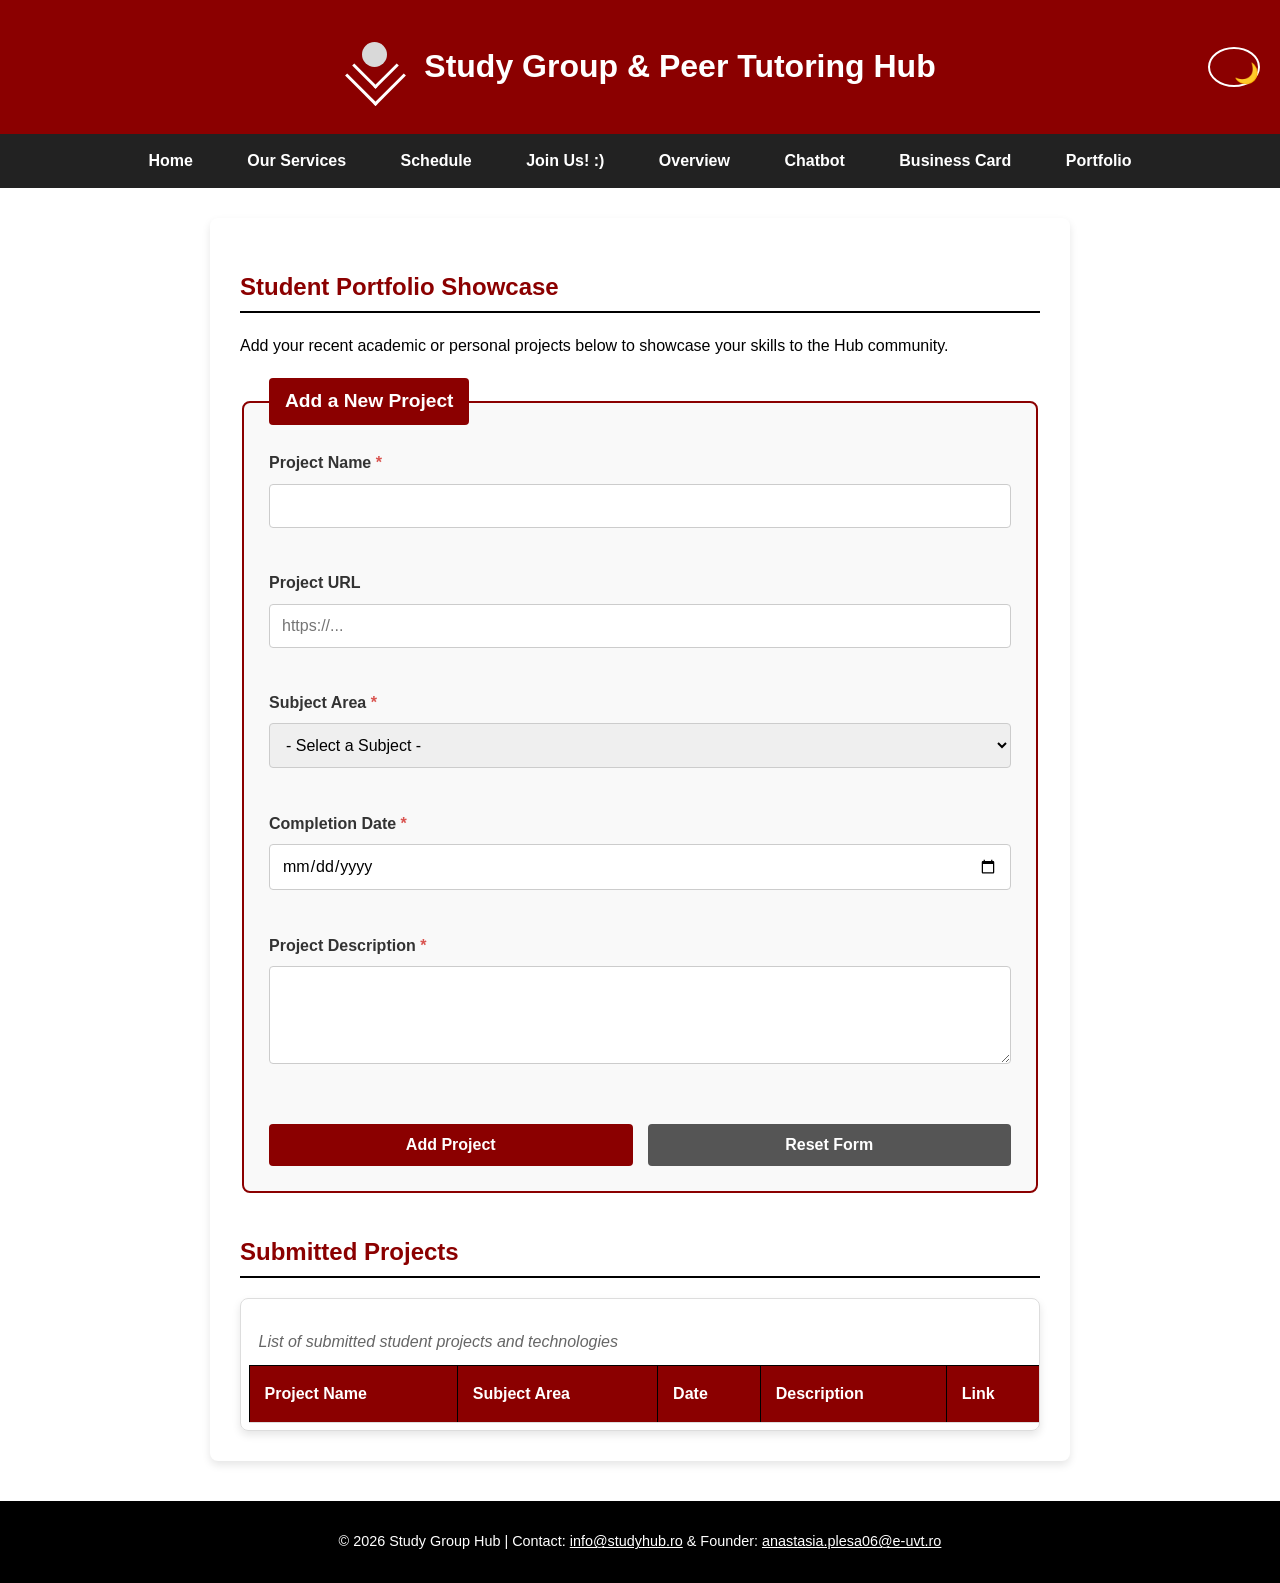
==== cv.html @ 58c24cd5 "Add files via upload" ====
<!DOCTYPE html>
<html lang="en">
<head>
    <meta charset="UTF-8">
    <meta name="viewport" content="width=device-width, initial-scale=1.0">
    <meta name="description" content="Submit and view personal projects on the Study Group Hub Portfolio.">
    <title>Portfolio & CV | Study Group Hub</title>
    <link rel="stylesheet" href="style.css">
    <link rel="stylesheet" href="cv.css">
</head>
<body>

    <a href="#main-content" class="skip-link">Skip to main content!</a>

    <header>
        <div class="css-logo">
            <div class="logo-head"></div>
            <div class="logo-book-outer"></div>
            <div class="logo-book-inner"></div>
        </div>
        <h1>Study Group & Peer Tutoring Hub</h1>
        <button id="dark-mode-toggle" aria-label="Toggle Dark Mode">🌙</button>
    </header>

    <nav>
        <ul>
            <li><a href="index.html">Home</a></li>
            <li><a href="about.html">Our Services</a></li>
            <li><a href="schedule.html">Schedule</a></li>
            <li><a href="contact.html">Join Us! :)</a></li>
            <li><a href="overview.html">Overview</a></li>
            <li><a href="chatbot.html">Chatbot</a></li>
            <li><a href="card.html">Business Card</a></li>
            <li><a href="cv.html">Portfolio</a></li> 
        </ul>
    </nav>

    <main id="main-content">
        
        <section class="reveal">
            <h2>Student Portfolio Showcase</h2>
            <p>Add your recent academic or personal projects below to showcase your skills to the Hub community.</p>
        </section>

        <section class="reveal">
            <form id="project-form" novalidate>
                <fieldset>
                    <legend>Add a New Project</legend>

                    <div class="form-group">
                        <label for="proj-name">Project Name <span class="required">*</span></label>
                        <input type="text" id="proj-name" name="proj-name" aria-describedby="name-error" required>
                        <span id="name-error" class="error-message" aria-live="polite"></span>
                    </div>

                    <div class="form-group">
                        <label for="proj-url">Project URL</label>
                        <input type="url" id="proj-url" name="proj-url" aria-describedby="url-error" placeholder="https://...">
                        <span id="url-error" class="error-message" aria-live="polite"></span>
                    </div>

                    <div class="form-group">
                        <label for="proj-subject">Subject Area <span class="required">*</span></label>
                        <select id="proj-subject" name="proj-subject" aria-describedby="subject-error" required>
                            <option value="">- Select a Subject -</option>
                            <option value="Computer Science">Computer Science & Programming</option>
                            <option value="Psychology/Philosophy">Psychology & Philosophy</option>
                            <option value="German Language">German Projects</option>
                            <option value="English Language">English Projects</option>
                            <option value="Mathematics">Calculus & Mathematics</option>
                            <option value="Other">Other</option>
                        </select>
                        <span id="subject-error" class="error-message" aria-live="polite"></span>
                    </div>

                    <div class="form-group">
                        <label for="proj-date">Completion Date <span class="required">*</span></label>
                        <input type="date" id="proj-date" name="proj-date" aria-describedby="date-error" required>
                        <span id="date-error" class="error-message" aria-live="polite"></span>
                    </div>

                    <div class="form-group">
                        <label for="proj-desc">Project Description <span class="required">*</span></label>
                        <textarea id="proj-desc" name="proj-desc" rows="4" aria-describedby="desc-error" required></textarea>
                        <span id="desc-error" class="error-message" aria-live="polite"></span>
                    </div>

                    <div class="form-actions">
                        <button type="submit" id="submit-btn">Add Project</button>
                        <button type="reset" id="reset-btn" class="secondary-btn">Reset Form</button>
                    </div>
                </fieldset>
            </form>
        </section>

        <section class="table-section reveal">
            <h2>Submitted Projects</h2>
            <div class="table-wrapper">
                <table id="projects-table">
                    <caption>List of submitted student projects and technologies</caption>
                    <thead>
                        <tr>
                            <th scope="col">Project Name</th>
                            <th scope="col">Subject Area</th>
                            <th scope="col">Date</th>
                            <th scope="col">Description</th>
                            <th scope="col">Link</th>
                        </tr>
                    </thead>
                    <tbody id="project-list">
                        </tbody>
                </table>
            </div>
        </section>
    </main>

    <footer>
        <p>&copy; 2026 Study Group Hub | Contact: <a href="mailto:info@studyhub.ro" style="color: #ffffff;">info@studyhub.ro</a> & Founder: <a href="mailto:anastasia.plesa06@e-uvt.ro" style="color: #ffffff;">anastasia.plesa06@e-uvt.ro</a></p>
    </footer>

    <script src="cv.js"></script>
    <script src="main.js"></script>
</body>
</html>
---- style.css ----
body {
    font-family: Arial, Helvetica, sans-serif;
    line-height: 1.6;
    color: #000000;
    background-color: #ffffff;
    margin: 0;
    padding: 0;
}

header {
    background-color: #8b0000;
    color: #ffffff;
    display: flex;
    align-items: center;
    justify-content: center;
    gap: 20px;
    position: relative;
    padding: 20px 5%;
    margin: 0;
}

footer {
    background-color: #000000;
    color: #ffffff;
    text-align: center;
    padding: 15px 0;
    margin-top: 40px;
    font-size: 0.9em;
}

nav {
    background-color: #222222;
}

nav ul {
    list-style-type: none;
    margin: 0;
    padding: 0;
    text-align: center;
}

nav li {
    display: inline-block;
}

nav a {
    display: block;
    color: #ffffff;
    text-decoration: none;
    padding: 14px 25px;
    font-weight: bold;
}

nav a:hover {
    background-color: #ff3333;
    color: #ffffff;
}

main {
    max-width: 800px;
    margin: 30px auto;
    padding: 30px;
    background-color: #ffffff;
    border-radius: 8px;
    box-shadow: 0 4px 8px rgba(0, 0, 0, 0.1);
}

h2, h3 {
    color: #8b0000;
    border-bottom: 2px solid #000000;
    padding-bottom: 5px;
}

table {
    margin: 2mm;
    border-collapse: collapse;
    width: 95%;
    margin-top: 20px;
}

th, td {
    border: 1px solid #000000;
    padding: 12px;
    text-align: left;
}

th {
    background-color: #8b0000;
    color: #ffffff;
}

tbody tr:nth-child(even) {
    background-color: #f9f9f9;
}

tbody tr:hover {
    background-color: #ffe6e6;
}

fieldset {
    border: 2px solid #8b0000;
    border-radius: 5px;
    padding: 20px;
    margin-top: 20px;
}

legend {
    font-weight: bold;
    color: #8b0000;
    padding: 0 10px;
    font-size: 1.2em;
}

.form-group {
    margin-bottom: 20px;
}

label {
    display: block;
    font-weight: bold;
    margin-bottom: 5px;
}

input, select, textarea {
    width: 100%;
    padding: 10px;
    border: 1px solid #000000;
    border-radius: 4px;
    box-sizing: border-box;
    font-family: Arial, Helvetica, sans-serif;
}

button {
    background-color: #8b0000;
    color: #ffffff;
    padding: 12px 24px;
    border: none;
    border-radius: 4px;
    cursor: pointer;
    font-size: 16px;
    font-weight: bold;
    display: block;
    width: 100%;
}

button:hover {
    background-color: #ff3333;
}

.skip-link {
    position: absolute;
    top: -60px;
    left: 10px; 
    background-color: #8b0000;
    color: #ffffff;
    padding: 10px 15px;
    font-weight: bold;
    text-decoration: none;
    border-radius: 0 0 5px 5px;
    z-index: 1000;
    transition: top 0.3s ease;
}

.skip-link:focus {
    top: 0;
    outline: 3px solid #000000;
}

.flex-container {
    display: flex;
    flex-direction: column; 
    align-items: center;
    gap: 20px; 
    text-align: center;
    padding-bottom: 25px;
    border-bottom: 3px solid #8b0000;
    margin-bottom: 20px;
}

.overview-img {
    width: 100px;
    height: 100px;
    border-radius: 50%;
    border: 4px solid #8b0000;
    object-fit: cover;
    box-shadow: 0 4px 8px rgba(0,0,0,0.2);
}

.profile-text h2 {
    border-bottom: none; 
    margin-bottom: 5px;
}

.card-grid {
    display: grid;
    grid-template-columns: 1fr; 
    gap: 20px;
    margin-top: 20px;
}

.card {
    border: 1px solid #ccc;
    padding: 15px;
    border-radius: 8px;
    background-color: #f9f9f9;
    box-shadow: 0 2px 4px rgba(0,0,0,0.05);
}

.card h4 {
    margin-top: 0;
    color: #8b0000;
}

.featured-card {
    background-color: #fff0f0; 
    border: 2px solid #8b0000;
}

@media (min-width: 768px) {
    .flex-container {
        flex-direction: row; 
        text-align: left;
    }

    .card-grid {
        grid-template-columns: 1fr 1fr; 
    }
}

/* ========================================= */
/* HW3 BONUS: LOGO, ANIMATION, & DARK MODE   */
/* ========================================= */

.css-logo {
    position: relative;
    width: 60px;
    height: 50px;
}

.logo-head {
    width: 25px;
    height: 25px;
    background: #D9D9D9;
    border-radius: 50%;
    margin: 0 auto;
    position: relative;
    z-index: 2;
}

.logo-book-outer {
    width: 40px; height: 40px;
    border-bottom: 3px solid white; border-left: 3px solid white;
    transform: rotate(-45deg);
    position: absolute; top: 12px; left: 10px;
}

.logo-book-inner {
    width: 30px; height: 30px;
    border-bottom: 3px solid white; border-left: 3px solid white;
    transform: rotate(-45deg);
    position: absolute; top: 7px; left: 15px;
}

#dark-mode-toggle {
    position: absolute;
    right: 20px;
    background: none;
    border: 2px solid white;
    color: white;
    font-size: 20px;
    border-radius: 50%;
    width: 40px; height: 40px;
    cursor: pointer;
    transition: transform 0.3s;
}

#dark-mode-toggle:hover {
    transform: scale(1.1);
    background: rgba(255,255,255,0.2);
}

.reveal {
    opacity: 0;
    transform: translateY(40px);
    transition: all 0.8s ease-out;
}

.reveal.active {
    opacity: 1;
    transform: translateY(0);
}

/* 3. Dark Mode Styles */
body.dark-mode {
    background-color: #121212;
    color: #e0e0e0;
}

body.dark-mode main {
    background-color: #1e1e1e;
    box-shadow: 0 4px 8px rgba(255,255,255,0.05);
}

body.dark-mode h2, body.dark-mode h3 {
    color: #ffcccc;
    border-bottom-color: #444;
}

body.dark-mode table, body.dark-mode th, body.dark-mode td {
    border-color: #444;
}

body.dark-mode tbody tr:nth-child(even) {
    background-color: #2a2a2a;
}

body.dark-mode tbody tr:hover {
    background-color: #333;
}

body.dark-mode input, body.dark-mode select, body.dark-mode textarea {
    background-color: #333;
    color: white;
    border-color: #555;
}

body.dark-mode .card, body.dark-mode #project-form fieldset {
    background-color: #2a2a2a;
    border-color: #555;
    color: #e0e0e0;
}

/* Dark Mode Fixes */
body.dark-mode .featured-card {
    background-color: #3b1a1a; 
    border: 2px solid #ff4d4d; 
}

body.dark-mode .chat-container {
    background-color: #2a2a2a;
    border-color: #555;
    color: #e0e0e0;
}

body.dark-mode .business-card {
    background-color: #2a2a2a;
    color: #e0e0e0;
}

body.dark-mode .business-card h1,
body.dark-mode #name-title {
    color: #ffffff;
}

body.dark-mode .business-card .card-info {
    background-color: #333333;
    color: #e0e0e0;
}

body.dark-mode label {
    color: #e0e0e0;
}

body.dark-mode .special-notice {
    color: #000000;
}
---- cv.css ----
/* cv.css - Portfolio Form & Table Styling */

/* --- FORM STYLING --- */
#project-form fieldset {
    background-color: #f9f9f9;
    border: 2px solid #8b0000;
    border-radius: 8px;
    padding: 25px;
    margin-bottom: 40px;
}

#project-form legend {
    background-color: #8b0000;
    color: white;
    padding: 8px 16px;
    border-radius: 4px;
    font-weight: bold;
}

.form-group {
    margin-bottom: 20px;
}

.form-group label {
    display: block;
    font-weight: bold;
    margin-bottom: 8px;
    color: #333;
}

/* The little red asterisk for required fields */
.required {
    color: #d9534f;
}

.form-group input,
.form-group select,
.form-group textarea {
    width: 100%;
    padding: 12px;
    border: 1px solid #ccc;
    border-radius: 4px;
    font-size: 16px;
    font-family: inherit;
    transition: border-color 0.3s;
}

/* When the user clicks an input, outline it clearly (Accessibility requirement) */
.form-group input:focus,
.form-group select:focus,
.form-group textarea:focus {
    outline: 3px solid #8b0000;
    border-color: #8b0000;
}

/* Error state styling triggered by JavaScript */
.form-group input.error-border,
.form-group select.error-border,
.form-group textarea.error-border {
    border-color: #d9534f;
    background-color: #fdf0f0;
}

.error-message {
    display: block;
    color: #d9534f;
    font-size: 0.9em;
    font-weight: bold;
    margin-top: 5px;
    min-height: 1.2em; /* Keeps layout from jumping when text appears */
}

/* Buttons side by side */
.form-actions {
    display: flex;
    gap: 15px;
    margin-top: 30px;
}

.secondary-btn {
    background-color: #555;
}

.secondary-btn:hover {
    background-color: #333;
}

/* --- TABLE STYLING --- */
.table-section {
    margin-top: 40px;
}

/* This wrapper allows the table to scroll sideways on phones! */
.table-wrapper {
    overflow-x: auto; 
    box-shadow: 0 4px 8px rgba(0,0,0,0.1);
    border-radius: 8px;
    border: 1px solid #ddd;
}

#projects-table {
    width: 100%;
    border-collapse: collapse;
    min-width: 600px; /* Prevents text from squishing into unreadable columns */
    background-color: white;
}

#projects-table caption {
    padding: 10px;
    font-style: italic;
    color: #666;
    text-align: left;
}

#projects-table th,
#projects-table td {
    padding: 15px;
    border-bottom: 1px solid #ddd;
    text-align: left;
}

#projects-table th {
    background-color: #8b0000;
    color: white;
}

#projects-table tbody tr:hover {
    background-color: #fff0f0;
}

/* Table links */
#projects-table td a {
    color: #8b0000;
    font-weight: bold;
    text-decoration: none;
}

#projects-table td a:hover {
    text-decoration: underline;
}
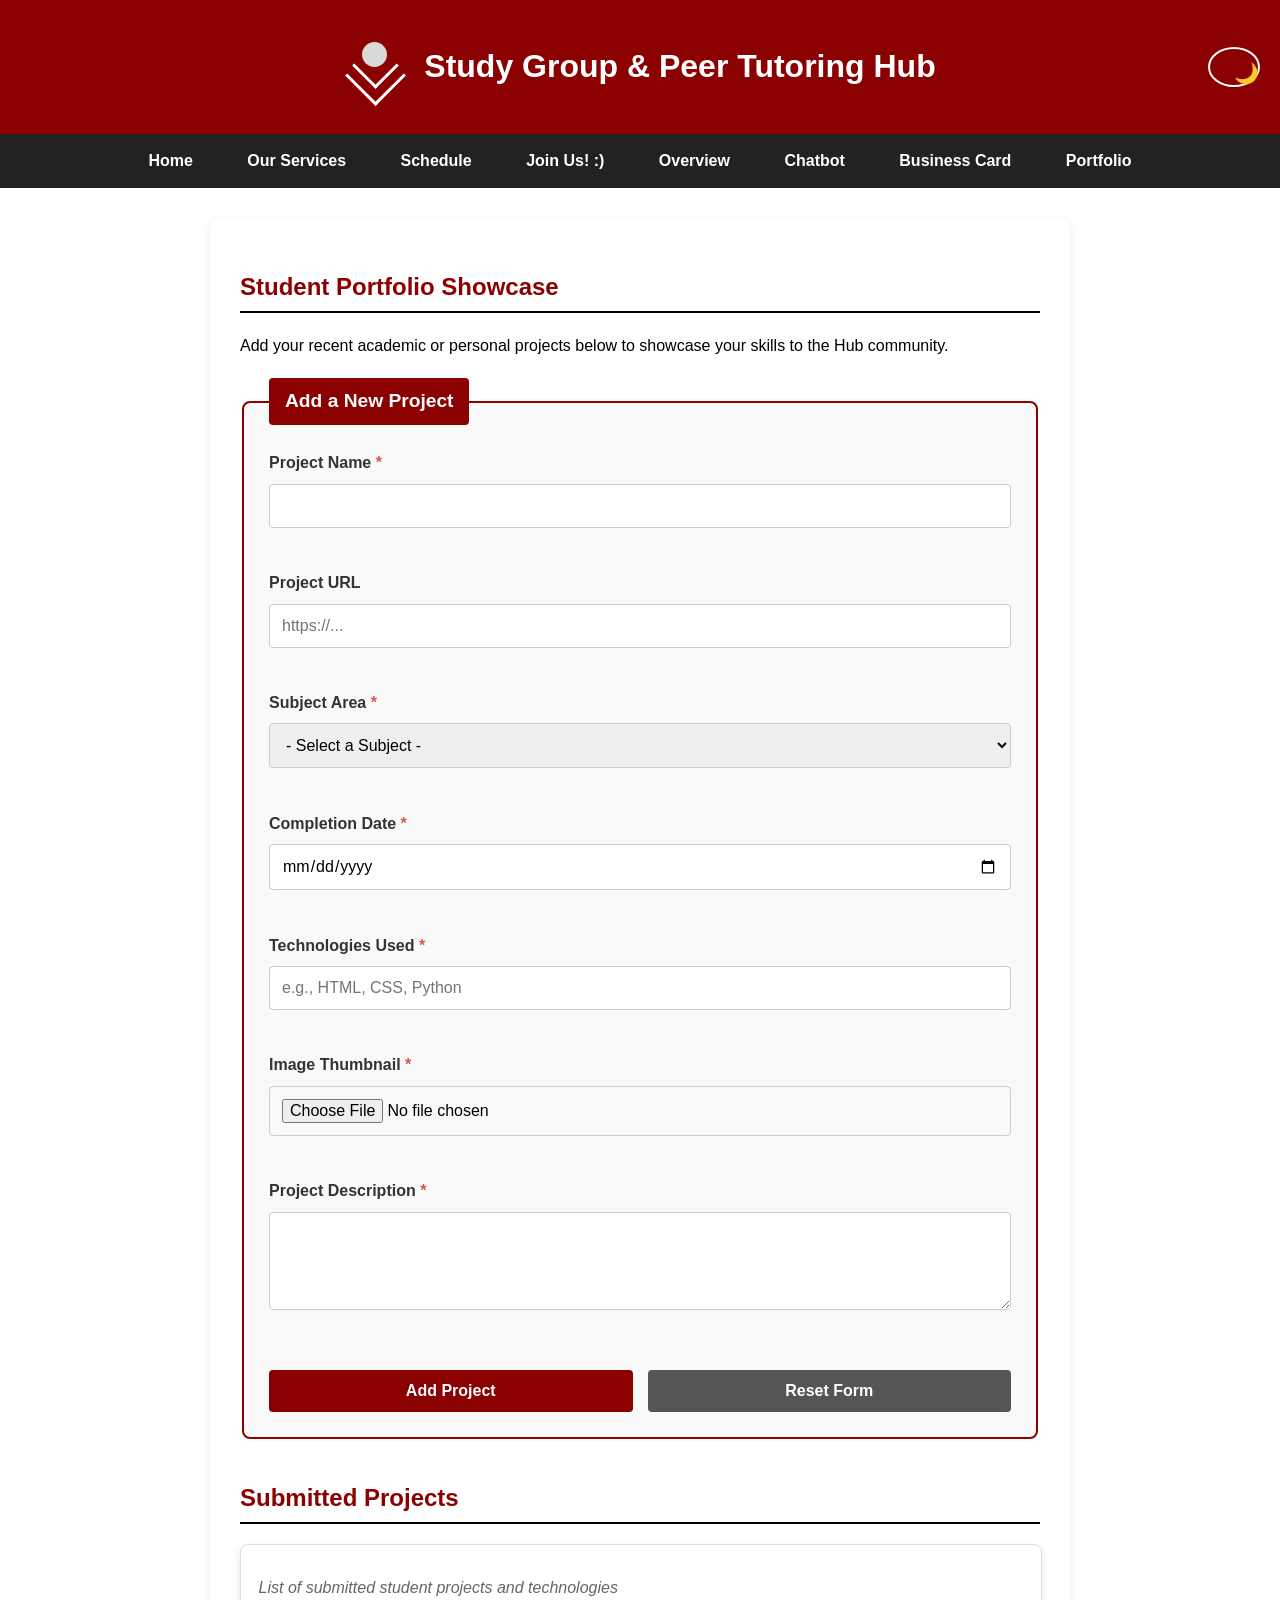
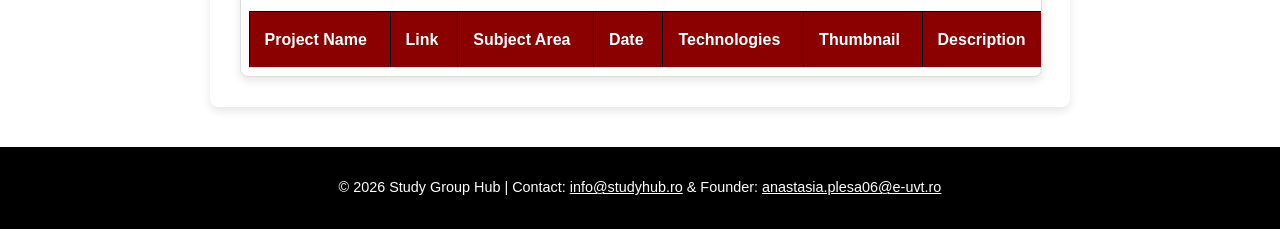
==== commit 8833ab78: "Add files via upload" ====
--- a/cv.html
+++ b/cv.html
@@ -80,6 +80,18 @@
                     </div>
 
                     <div class="form-group">
+                        <label for="proj-tech">Technologies Used <span class="required">*</span></label>
+                        <input type="text" id="proj-tech" name="proj-tech" aria-describedby="tech-error" placeholder="e.g., HTML, CSS, Python" required>
+                        <span id="tech-error" class="error-message" aria-live="polite"></span>
+                    </div>
+
+                    <div class="form-group">
+                        <label for="proj-image">Image Thumbnail <span class="required">*</span></label>
+                        <input type="file" id="proj-image" name="proj-image" accept="image/*" aria-describedby="image-error" required>
+                        <span id="image-error" class="error-message" aria-live="polite"></span>
+                    </div>
+
+                    <div class="form-group">
                         <label for="proj-desc">Project Description <span class="required">*</span></label>
                         <textarea id="proj-desc" name="proj-desc" rows="4" aria-describedby="desc-error" required></textarea>
                         <span id="desc-error" class="error-message" aria-live="polite"></span>
@@ -101,10 +113,12 @@
                     <thead>
                         <tr>
                             <th scope="col">Project Name</th>
+                            <th scope="col">Link</th>
                             <th scope="col">Subject Area</th>
                             <th scope="col">Date</th>
+                            <th scope="col">Technologies</th>
+                            <th scope="col">Thumbnail</th>
                             <th scope="col">Description</th>
-                            <th scope="col">Link</th>
                         </tr>
                     </thead>
                     <tbody id="project-list">
@@ -118,7 +132,6 @@
         <p>&copy; 2026 Study Group Hub | Contact: <a href="mailto:info@studyhub.ro" style="color: #ffffff;">info@studyhub.ro</a> & Founder: <a href="mailto:anastasia.plesa06@e-uvt.ro" style="color: #ffffff;">anastasia.plesa06@e-uvt.ro</a></p>
     </footer>
 
-    <script src="cv.js"></script>
     <script src="main.js"></script>
 </body>
 </html>
--- a/style.css
+++ b/style.css
@@ -363,4 +363,10 @@
 
 body.dark-mode .special-notice {
     color: #000000;
+}
+
+.table-wrapper {
+    width: 100%;
+    overflow-x: auto;
+    margin-top: 20px;
 }
